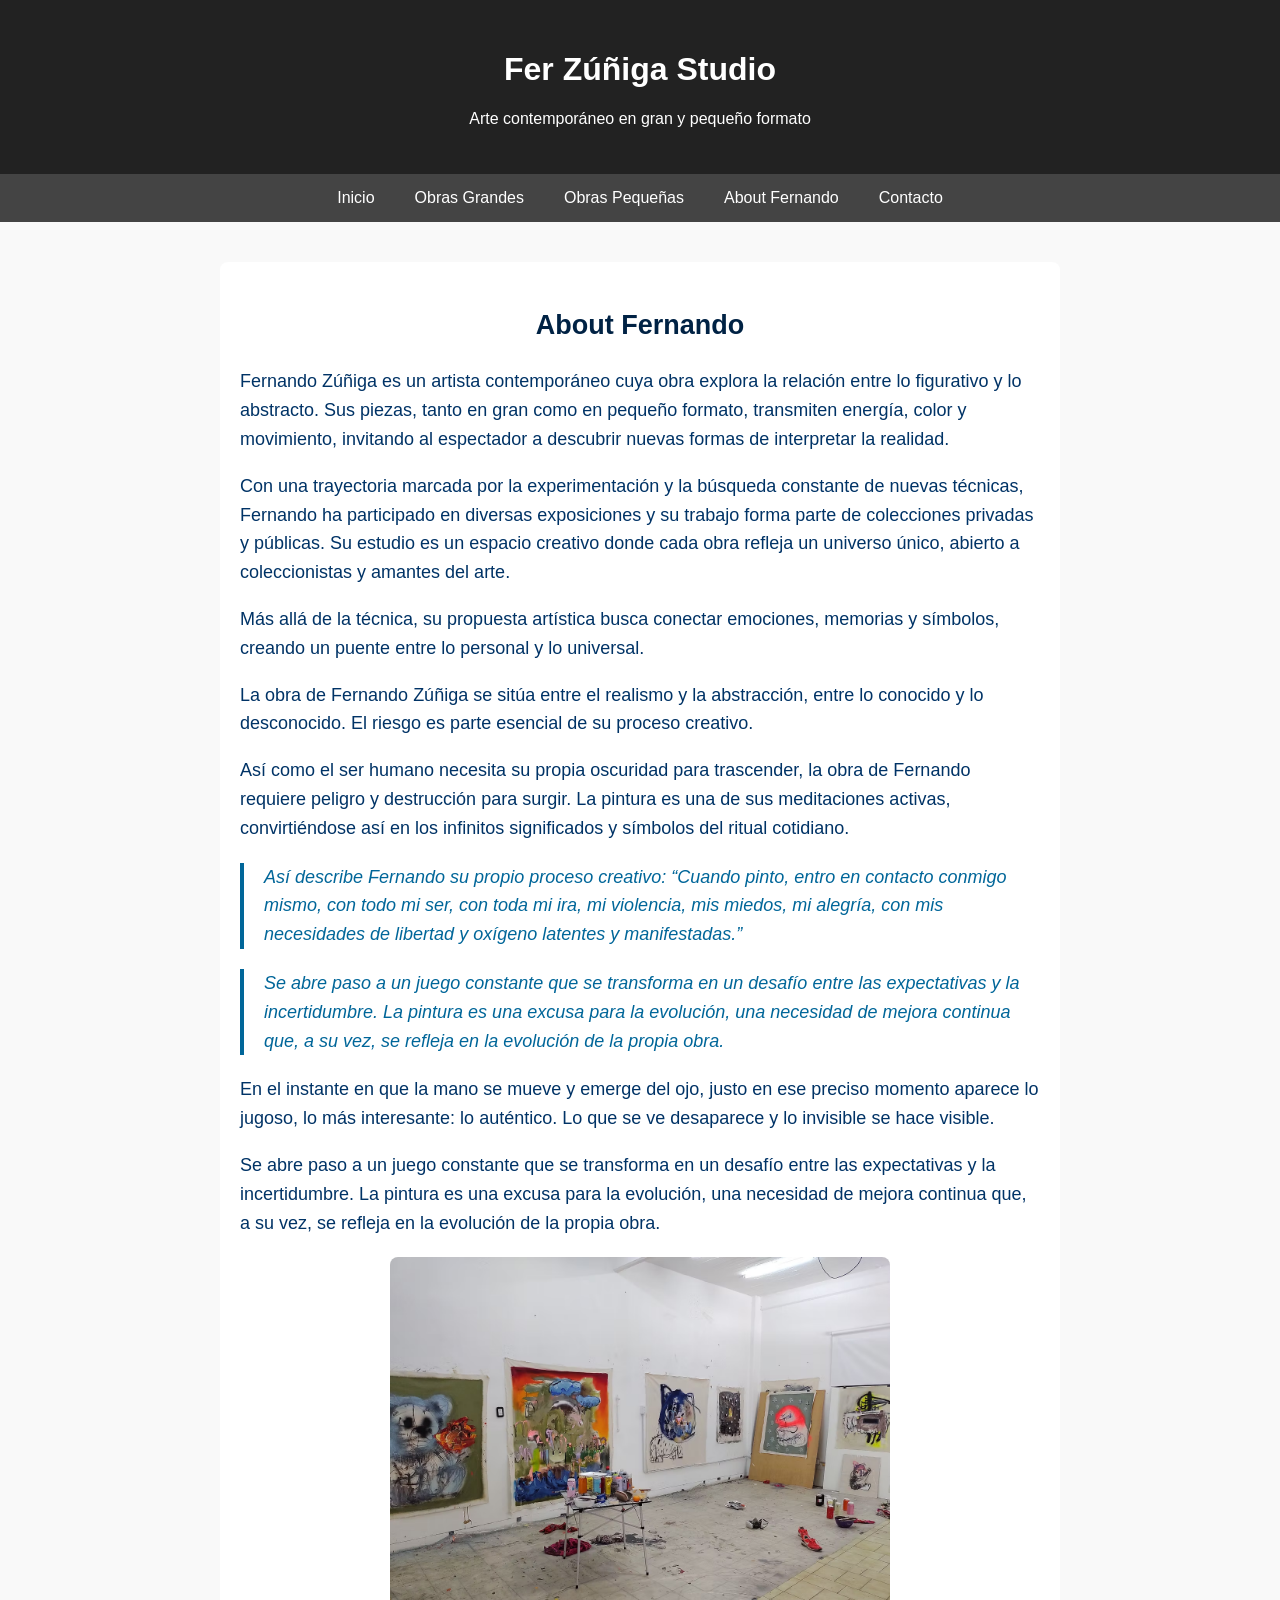
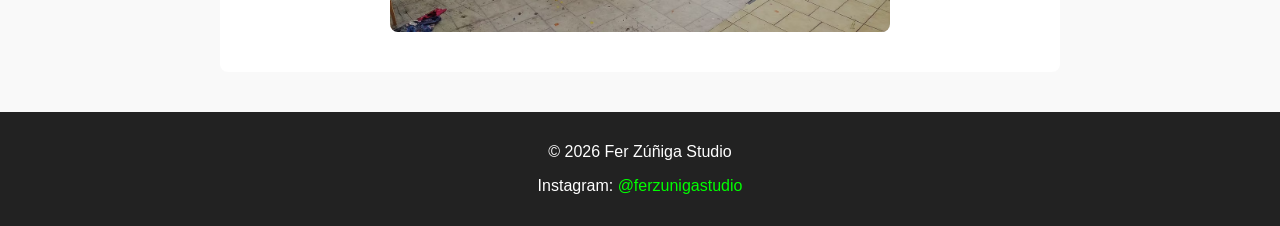
==== about.html @ e694bb2f "Versión inicial del sitio" ====
<!DOCTYPE html>
<html lang="es">
<head>
  <meta charset="UTF-8">
  <title>Fer Zúñiga Studio - About Fernando</title>
  <link rel="stylesheet" href="style.css">
</head>
<body>
  <header>
    <h1>Fer Zúñiga Studio</h1>
    <p>Arte contemporáneo en gran y pequeño formato</p>
  </header>

  <nav>
    <a href="index.html">Inicio</a>
    <a href="obras-grandes.html">Obras Grandes</a>
    <a href="obras-pequenas.html">Obras Pequeñas</a>
    <a href="about.html">About Fernando</a>
    <a href="contacto.html">Contacto</a>
  </nav>

  <section class="about-text">
    <h2>About Fernando</h2>
    <p>
      Fernando Zúñiga es un artista contemporáneo cuya obra explora la relación entre lo figurativo y lo abstracto.  
      Sus piezas, tanto en gran como en pequeño formato, transmiten energía, color y movimiento, invitando al espectador a descubrir nuevas formas de interpretar la realidad.  
    </p>
    <p>
      Con una trayectoria marcada por la experimentación y la búsqueda constante de nuevas técnicas, Fernando ha participado en diversas exposiciones y su trabajo forma parte de colecciones privadas y públicas.  
      Su estudio es un espacio creativo donde cada obra refleja un universo único, abierto a coleccionistas y amantes del arte.
    </p>
    <p>
      Más allá de la técnica, su propuesta artística busca conectar emociones, memorias y símbolos, creando un puente entre lo personal y lo universal.
    </p>
    <p>
    La obra de Fernando Zúñiga se sitúa entre el realismo y la abstracción, entre lo conocido y lo desconocido.  
    El riesgo es parte esencial de su proceso creativo.
  </p>
  <p>
    Así como el ser humano necesita su propia oscuridad para trascender, la obra de Fernando requiere peligro y destrucción para surgir.  
    La pintura es una de sus meditaciones activas, convirtiéndose así en los infinitos significados y símbolos del ritual cotidiano.
  </p>
  <blockquote>
    Así describe Fernando su propio proceso creativo:
    “Cuando pinto, entro en contacto conmigo mismo, con todo mi ser, con toda mi ira, mi violencia, mis miedos, mi alegría, con mis necesidades de libertad y oxígeno latentes y manifestadas.”
  </blockquote>
  <blockquote>  
    Se abre paso a un juego constante que se transforma en un desafío entre las expectativas y la incertidumbre. La pintura es una excusa para la evolución, una necesidad de mejora continua que, a su vez, se refleja en la evolución de la propia obra.
  </blockquote>
  <p>
    En el instante en que la mano se mueve y emerge del ojo, justo en ese preciso momento aparece lo jugoso, lo más interesante: lo auténtico. Lo que se ve desaparece y lo invisible se hace visible.
  </p>
  <p>
    Se abre paso a un juego constante que se transforma en un desafío entre las expectativas y la incertidumbre.  
    La pintura es una excusa para la evolución, una necesidad de mejora continua que, a su vez, se refleja en la evolución de la propia obra.
  </p>

 <img src="assets/images/generales/IMG_20211001_135438262_v01.avif" 
       alt="Fernando Zúñiga" 
       class="about-photo">

</section>

  <footer>
    <p>© 2026 Fer Zúñiga Studio</p>
    <p>Instagram: <a href="https://www.instagram.com/ferzunigastudio" target="_blank">@ferzunigastudio</a></p>
  </footer>
</body>
</html>
---- style.css ----
/* Estilos generales */
body {
  font-family: Arial, sans-serif;
  margin: 0; padding: 0;
  background: #f9f9f9;
  color: #333;
}

/* Encabezado */
header {
  background: #222;
  color: #fff;
  padding: 30px;
  text-align: center;
}

/* Navegación */
nav {
  display: flex;
  justify-content: center;
  background: #444;
}
nav a {
  color: #fff;
  text-decoration: none;
  padding: 15px 20px;
  display: block;
}
nav a:hover {
  background: #666;
}

/* Galería */
.gallery {
  display: grid;
  grid-template-columns: repeat(auto-fit, minmax(250px, 1fr));
  gap: 20px;
  padding: 20px;
}
.piece {
  background: #fff;
  border: 1px solid #ddd;
  padding: 15px;
  text-align: center;
}
.piece img {
  max-width: 100%;
  height: auto;
  cursor: pointer;
  border: 2px solid #ccc;
  transition: 0.3s;
}
.piece img:hover {
  border-color: green;
}
.piece h2 {
  font-size: 16px;
  margin: 10px 0 5px;
}
.piece p {
  font-size: 14px;
  color: #555;
}

/* Formularios */
form {
  max-width: 600px;
  margin: 40px auto;
  background: #fff;
  padding: 20px;
  border: 1px solid #ddd;
  border-radius: 5px;
}
form label {
  display: block;
  margin-bottom: 8px;
  font-weight: bold;
}
form input, form textarea {
  width: 100%;
  padding: 10px;
  margin-bottom: 15px;
  border: 1px solid #ccc;
  border-radius: 4px;
}
form button {
  background: #222;
  color: #fff;
  padding: 12px 20px;
  border: none;
  border-radius: 4px;
  cursor: pointer;
}
form button:hover {
  background: #444;
}

/* Footer */
footer {
  background: #222;
  color: #fff;
  text-align: center;
  padding: 15px;
  margin-top: 30px;
}
footer a {
  color: #0f0;
  text-decoration: none;
}
footer a:hover {
  text-decoration: underline;
}

/* --- Estilos del Modal --- */
.modal {
  display: none;
  position: fixed;
  z-index: 1000;
  left: 0; top: 0;
  width: 100%; height: 100%;
  background-color: rgba(0,0,0,0.8);
  overflow: auto;
}

.modal {
  display: none;
  position: fixed;
  z-index: 1000;
  left: 0; top: 0;
  width: 100%; height: 100%;
  background-color: rgba(0,0,0,0.8);
  overflow: hidden;
  text-align: center;   /* centra el contenido horizontalmente */
}

.modal-content {
  margin-top: 60px;     /* espacio desde la parte superior */
  max-width: 80%;
  max-height: 70vh;
  border: 4px solid #fff;
  object-fit: contain;
  display: inline-block; /* permite que se centre con text-align */
}

.caption {
  margin: 10px auto;
  text-align: center;
  color: #fff;
  font-size: 18px;
  max-width: 80%;
}

.close {
  position: absolute;
  top: 20px;
  right: 35px;
  color: #fff;
  font-size: 40px;
  font-weight: bold;
  cursor: pointer;
}

.prev, .next {
  cursor: pointer;
  position: absolute;
  top: 50%;
  padding: 16px;
  color: #fff;
  font-weight: bold;
  font-size: 40px;
  transition: 0.3s;
  user-select: none;
}

.prev {
  left: 20px;
}

.next {
  right: 20px;
}

.prev:hover, .next:hover {
  color: green;
}

.about-photo {
  display: block;          /* convierte la imagen en bloque */
  margin: 20px auto;       /* centrada horizontalmente */
  max-width: 500px;        /* controla el tamaño máximo */
  height: auto;            /* mantiene proporción */
  border-radius: 8px;      /* esquinas redondeadas */
}

.about-text {
  max-width: 800px;       /* ancho controlado para lectura cómoda */
  margin: 40px auto;      /* centrado con espacio arriba y abajo */
  padding: 20px;
  background-color: #fff; /* fondo blanco limpio */
  color: #003366;         /* tipografía azul clara */
  font-size: 18px;
  line-height: 1.6;
  border-radius: 8px;
}

.about-text h2 {
  text-align: center;
  margin-bottom: 20px;
  color: #002244;
}

.about-text blockquote {
  font-style: italic;
  color: #006699;
  margin: 20px auto;
  padding-left: 20px;
  border-left: 4px solid #006699;
}
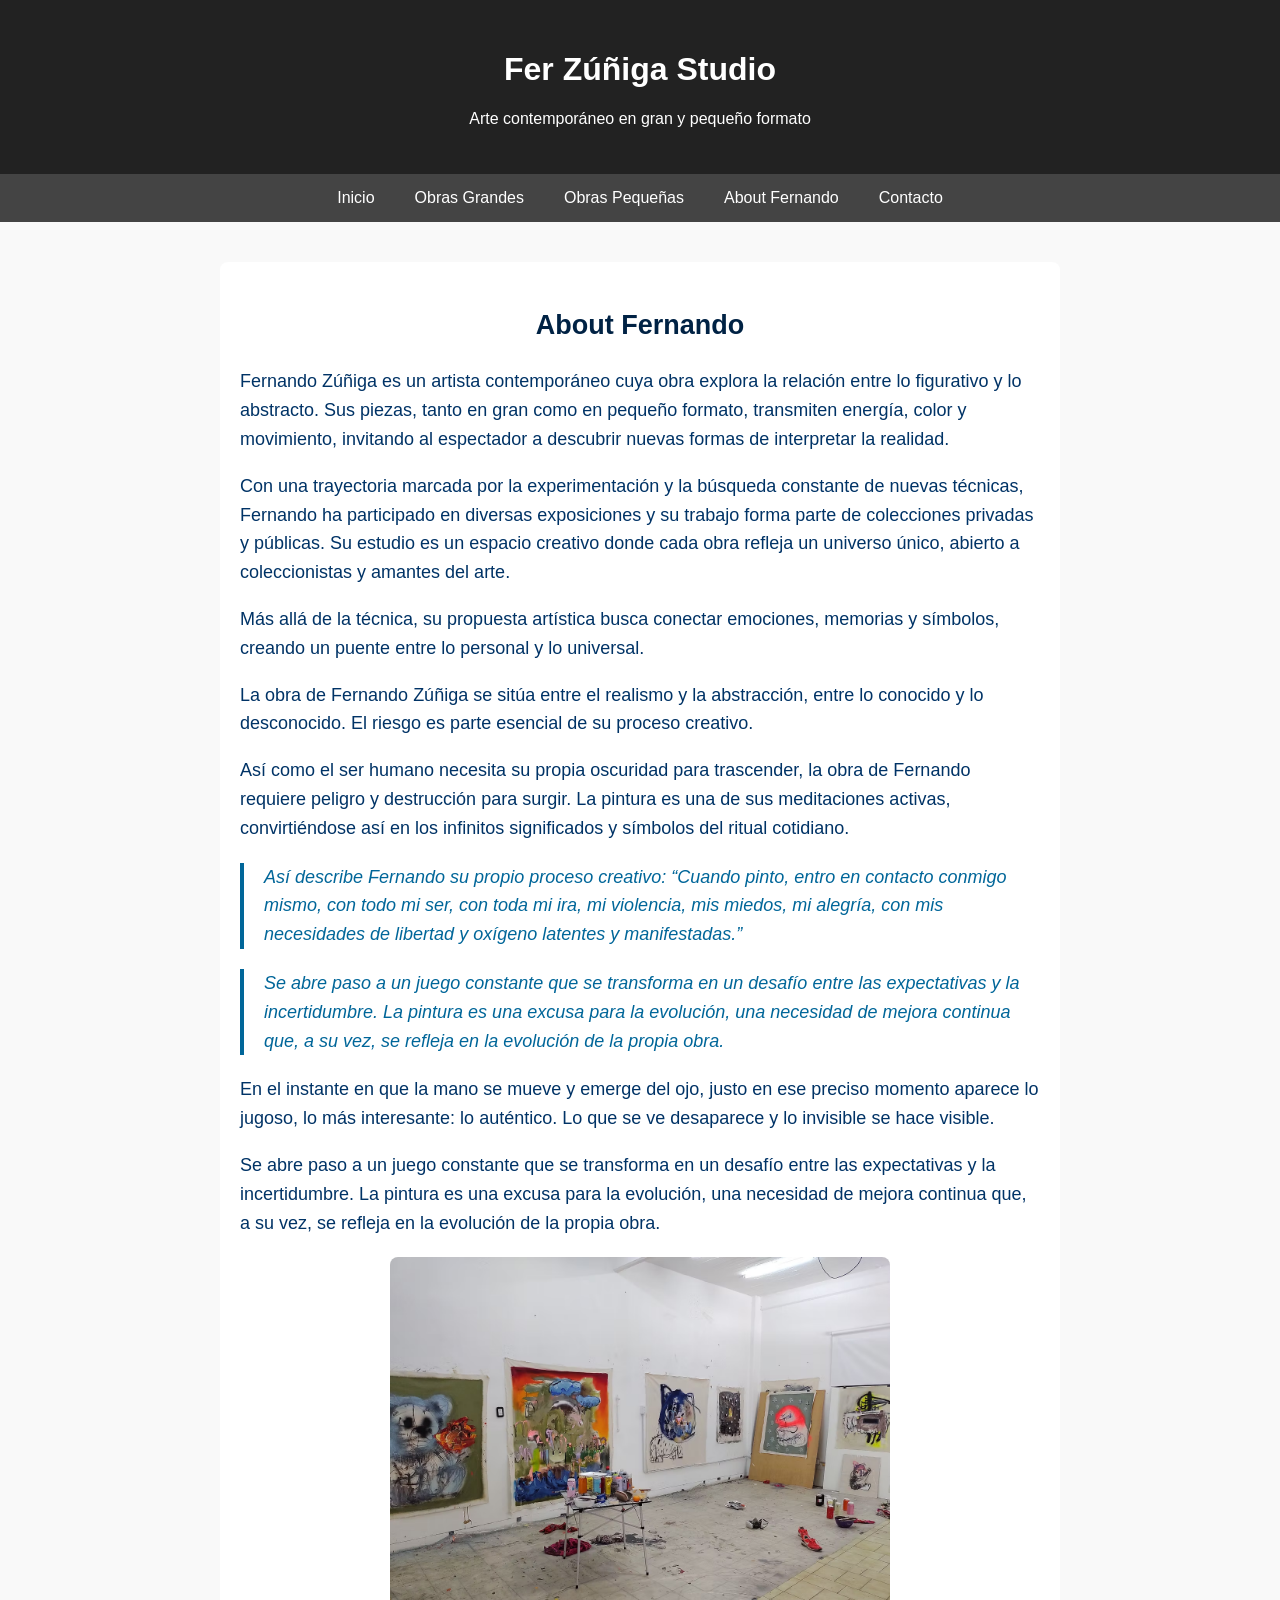
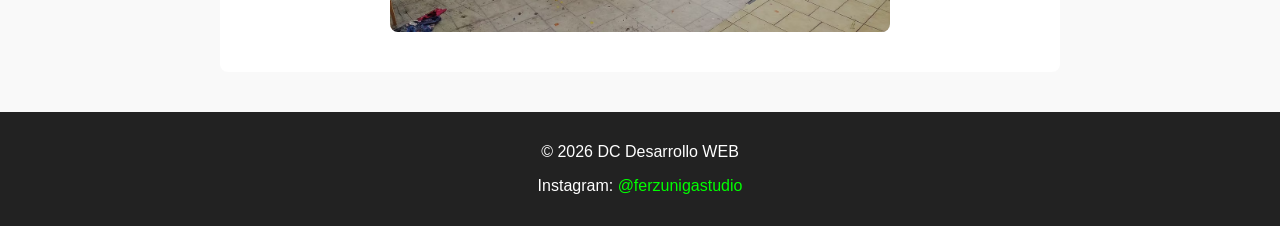
==== commit d9b56d7f: "Actualización" ====
--- a/about.html
+++ b/about.html
@@ -62,7 +62,7 @@
 </section>
 
   <footer>
-    <p>© 2026 Fer Zúñiga Studio</p>
+    <p>© 2026 DC Desarrollo WEB</p>
     <p>Instagram: <a href="https://www.instagram.com/ferzunigastudio" target="_blank">@ferzunigastudio</a></p>
   </footer>
 </body>
